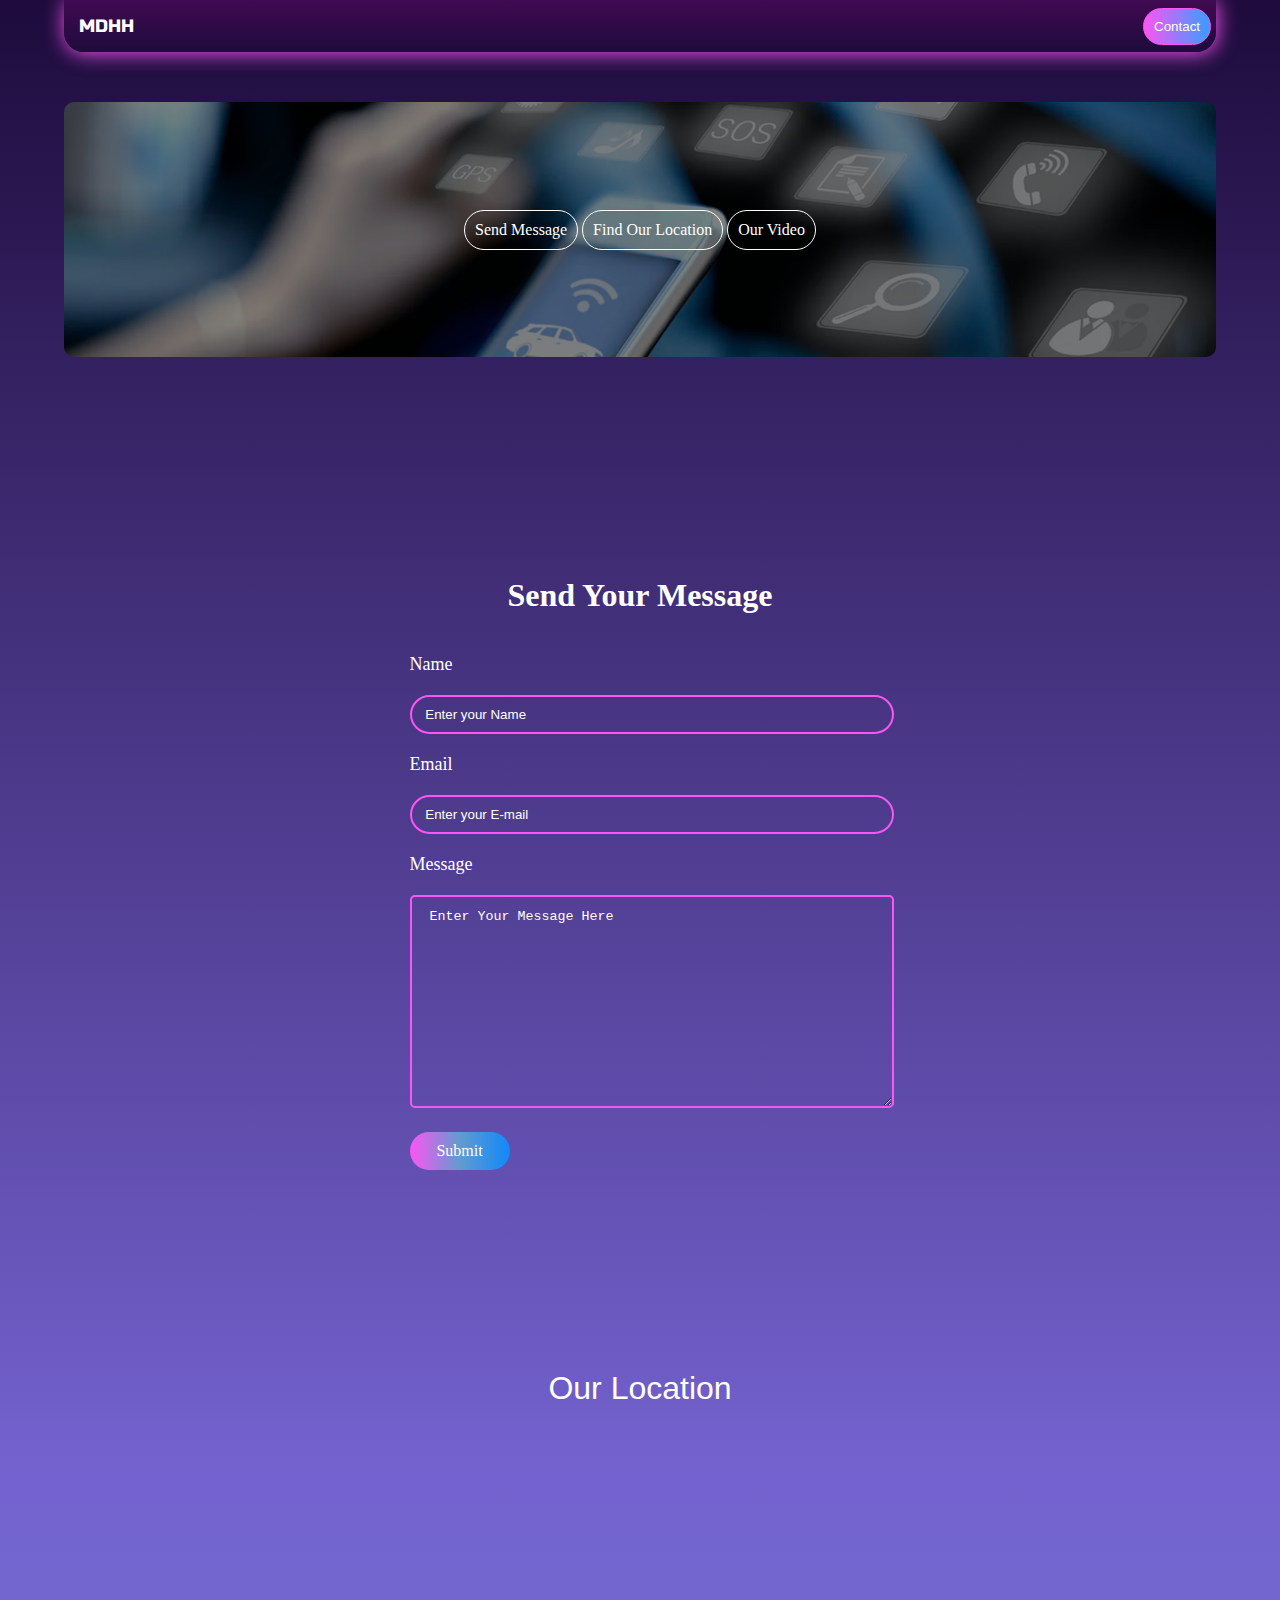
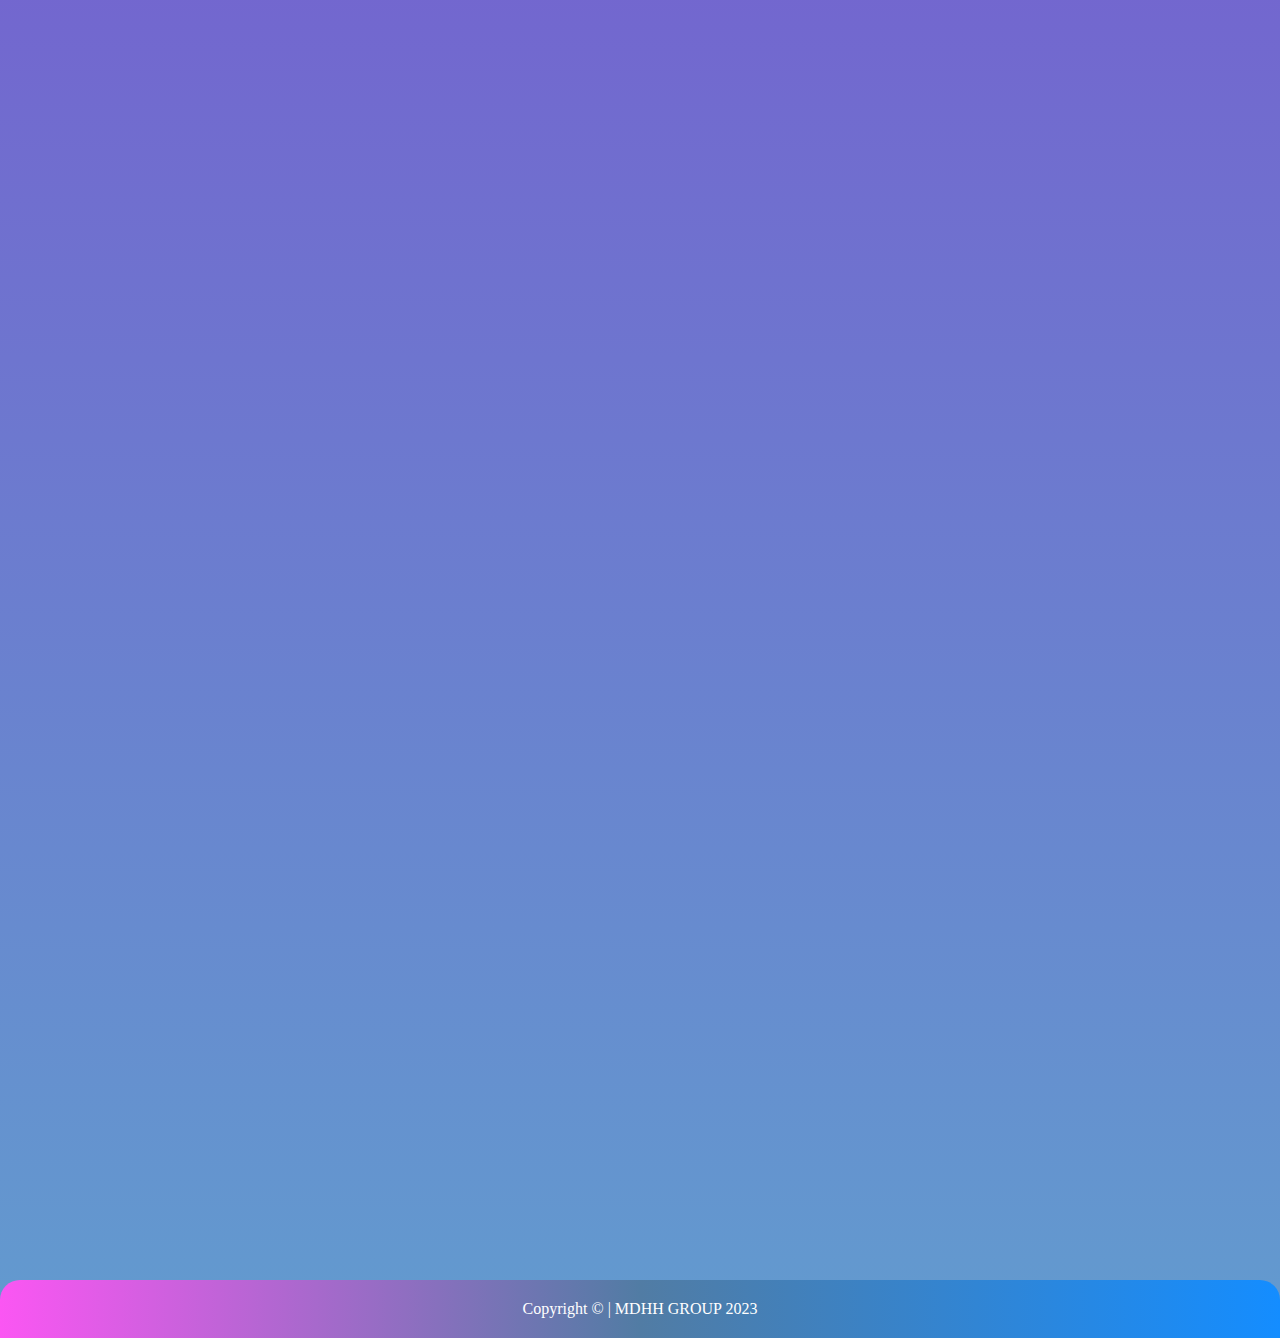
==== Contact.html @ ba5c9dfb "Add files via upload" ====
<!-- 
        SoftTech-IT-255
(Advanced WordPress Development)


===========>Assignment 03<============

Name: MD HAISAM HOQUE
Roll: 14
 -->
<!DOCTYPE html>
<html lang="en">
<head>
        <meta charset="UTF-8">
        <meta http-equiv="X-UA-Compatible" content="IE=edge">
        <meta name="viewport" content="width=device-width, initial-scale=1">
        <title>Document</title>
        <link rel="preconnect" href="https://fonts.googleapis.com">
        <link rel="preconnect" href="https://fonts.gstatic.com" crossorigin>
        <link href="https://fonts.googleapis.com/css2?family=Righteous&family=Russo+One&display=swap" rel="stylesheet">
        <link rel="stylesheet" href="style.css">
</head>
<body>
        <header>
                <nav class="nav-logo">
                       <a href="index.html" style="text-decoration: none; color: #fff;">MDHH</a> 
                </nav>
                <div>
                <a href="#con"><button class="header-button">Contact</button></a>
                </div>
        </header>
        <main>
        <section class="contact">
                <!-- <div class="overlay"> -->
                
                <div class="contact-button">
                        <a href="#con">Send Message</a>
                        <a href="#map">Find Our Location</a>
                        <a href="#video">Our Video</a>
                </div>
                
                <!-- </div> -->
              </section>
              <section class="contact-area" id="con">
                <div class="form-area">
                        <h1 style="color: #fff; text-align: center; font-size: 2rem; padding: 20px;">Send Your Message</h1>
                  <form action="" >
                    <label for="name">Name</label>
                    <input type="text" id="name" placeholder=" Enter your Name" class="input-txt-email">
                    <br>
                    <label for="email">Email</label>
                    <input type="email" id="email" placeholder=" Enter your E-mail" class="input-txt-email">
                    <br>
                    <label for="message">Message</label>
                    <textarea name="" id="" cols="30" rows="10" style="width: 100%; height: 185px; background-color: transparent;
                    color: #fff;
                    border: 2px solid rgb(251, 86, 243);" placeholder=" Enter Your Message Here" class="input-txt-email"></textarea>
                    <br>
                    <input type="submit" value="Submit">
                  </form>
                </div>
              </section>
              <section class="map" id="map">
                <p> Our Location</p>
                <iframe src="https://www.google.com/maps/embed?pb=!1m14!1m12!1m3!1d20640.66748680894!2d90.42711329432389!3d23.861625668338142!2m3!1f0!2f0!3f0!3m2!1i1024!2i768!4f13.1!5e0!3m2!1sbn!2sbd!4v1678802002137!5m2!1sbn!2sbd" class="map" allowfullscreen="" loading="lazy" referrerpolicy="no-referrer-when-downgrade"></iframe>
              </section>
              <section class="video">
              <iframe id="video" width="100%" height="415" zoom="100%" src="https://www.youtube.com/embed/rkpzYNB6xks" title="YouTube video player" frameborder="0" allow="accelerometer; autoplay; clipboard-write; encrypted-media; display:cover; gyroscope; picture-in-picture; web-share" width="100%" mute></iframe>
                </section>
        </main>
        <footer>
                Copyright © |  MDHH GROUP 2023
        </footer>
</body>
</html>
---- style.css ----
/*       SoftTech-IT-255
(Advanced WordPress Development)


===========>Assignment 03<============

Name: MD HAISAM HOQUE
Roll: 14
*/
*{
margin: 0px;
padding: 0px;
cursor: default;

}
/*>>>>>>>>>>>>>>>>>>>>>>>>>>>>>>>>>>>>>>>>>>>>>>>>>>>*/
/*AUTO-responsive*/
@media screen and (min-width: 80rem) {
  .container {
    margin: 1em 2em;
  }
}
/*>>>>>>>>>>>>>>>>>>>>>>>>>>>>>>>>>>>>>>>>>>>>>>>>>*/
body{
  background: linear-gradient(to top, rgb(98, 155, 207),rgb(116, 98, 207) , rgb(30, 11, 60));
        font-size: 16px;
        background-repeat: no-repeat;
}
main{
        width: 90%;
        margin: 0 auto;
}
/* header section*/
header{
        display: flex;
        border-radius: 0px 0px 20px 20px;
        width: 90%;
        margin: 0 auto;
        justify-content: space-between;
        align-items: center;
        transition: 1s;
        /* background: linear-gradient(to right, rgb(251, 86, 243) , rgb(98, 155, 207),rgb(98, 155, 207)); */
        box-shadow: 1px 1px 20px 0px rgb(251 86 243);
        background: linear-gradient(to bottom, rgb(255 0 200)-550%, rgb(30, 11, 60) 100%);
      }
header:hover{
  /* background-image: linear-gradient(to bottom, rgb(255 0 200)-550%, rgb(30, 11, 60) 100%); */
  /* background: linear-gradient(to bottom, rgb(255 0 200)-550%, rgb(30, 11, 60) 100%); */
  background: linear-gradient(to right, rgb(251, 86, 243) , rgb(93, 145, 193),rgb(32, 147, 255));
  transition: 1s;
  /* box-shadow: 1px 1px 20px 0px rgb(251 86 243); */
}

.nav-logo{
        color: #fff;
        padding: 15px;
        font-size: large;
        font-family: 'Russo One', sans-serif;
}
.header-button{
        background: linear-gradient(to right, rgb(251, 86, 243) , rgb(55, 158, 255));
        color: #fff;
        border: 15px;
        padding: 10px 10px;
        margin-right: 5px;
        border-radius: 50px;
        display: inline-block;
        box-shadow: 1px 1px 75px -41px rgb(251, 86, 243);
        transition: 0.5s;
        border: 1px solid rgb(251, 86, 243);
}
.header-button:hover{
  background: linear-gradient(to right,rgb(14, 134, 247), rgb(251, 86, 243));
  background-color: rgb(30, 11, 60);
  color: #fff;
  border: 1px ;
  border-radius: 50px;
  display: inline-block;
  box-shadow: 1px 1px 75px 4px rgb(251, 86, 243);
  transition: 0.5s;
}
/* header section end*/
/* footer section */
footer {
  text-align: center;
  padding: 20px 0;
  border-radius: 20px 20px 0px 0px;
  color: #fff;
  font-family: verdana;
  font-size: 1em;
  transition: 1s;
  background: linear-gradient(to right, rgb(251, 86, 243) , rgb(81, 124, 164),rgb(20, 141, 255));
}
footer:hover{
  background-image: linear-gradient(to top, rgb(255 0 200)-550%, rgb(30, 11, 60) 100%);
  transition: 1s;
  box-shadow: 1px 1px 20px 0px rgb(251 86 243);
}

/*>>>>>>>>>>>>>>>>>>>>>>>>reapsnsive<<<<<<<<<<<<<<<<<<*/
@media screen and (min-width: 80rem) {
  .container {
    margin: 1em 2em;
  }
}
/*footer END*/
/* hero area section*/ 
.hero-area{
  margin: 10% 0%;
}
 section.hero-area {
        align-items: center;
        color: #fff;
        display: flex;
        padding: 100px 0;
        flex-wrap: wrap;
        justify-content: center;
        
    }
.area-txt1{
        font-size: 4rem;
        font-family: impact;
}
.area-txt2{
        font-size: 2rem;
        font-family: impact;
        font-family: Impact, Haettenschweiler, 'Arial Narrow Bold', sans-serif;
}
#txt-pink{
        color: rgb(251, 86, 243);
        
}
.area-txt3{
        font-size: 1rem;
        font-family: verdana;
}
.hero-left-txt{
        display: inline-block;
}
.hero-right-img{
        width: 300px;
        text-align: right;
        flex-basis: 25%;
}
.hero-button1{
  background-image: linear-gradient(to right, rgb(251, 86, 243) , rgb(38, 150, 255));
  color: #fff;
  border: 1px;
  padding: 15px;
  border-radius: 50px;
  display: inline-block;
  box-shadow: 1px 1px 75px -41px rgb(251, 86, 243);
  margin: 5% 1%;
  transition: 0.5s;
}
.hero-button1:hover{
  background: transparent;
  color: #fff;
  border: 1px solid rgb(251, 86, 243);
  border-radius: 50px;
  display: inline-block;
  box-shadow: 1px 1px 75px 4px rgb(251, 86, 243);
  transition: 0.5s;
}
.hero-button2{
  background-color: transparent;
  color: #fff;
  border: 1px solid rgb(251, 86, 243);
  padding: 15px;
  border-radius: 50px;
  display: inline-block;
  margin: 5% 0%;
  transition: 0.5s;
}
.hero-button2:hover{
  background-image: linear-gradient(to right, rgb(251, 86, 243) , rgb(45, 154, 255));
  color: #fff;
  border: 1px;
  border-radius: 50px;
  display: inline-block;
  box-shadow: 1px 1px 75px 4px rgb(251, 86, 243);
  transition: 0.5s;
}
/* hero area section END */

/*about area */
.about-area {
  /* display: flex; */
  justify-content: space-between;
  font-family: verdana;
  align-items: center;
  margin: 10%;
  width: 80%;
  padding: 100px 0;
  color: #fff;
  background-color: transparent;
  background: linear-gradient(to right, rgb(251, 86, 243) , rgb(98, 155, 207),rgb(98, 155, 207));
  border: 1px;
  border-radius: 10px;
  box-shadow: 1px 1px 20px 0px rgb(251 86 243);
}
/* .about-image {
  margin-right: 20px;
} */
.about-area .about-image img {
  width: 80%;
}

.about-text {
  padding: 10px 0px;
  flex-basis: 20%;
  margin: 0px 10%;
}
.about-text h2 {
  font-size: 2em;
  border-bottom: 2px solid rgb(251, 86, 243);
  background-color: transparent;
  display: inline-block;
  padding-bottom: 5px;
  transition: 0.5s;
}
.about-text h2:hover {
  box-shadow: 1px 1px 75px 4px rgb(30, 11, 60);
  background-color: transparent;
  border: none;
  transition: 0.5s;
}
.about-text p {
  margin-top: 10px;
  margin-bottom: 10px;
  font-size: 0.7rem;
}
/* about area END */

/*gallery*/
.team-section{
  margin: 10%;
}
.gallery-txt{
  text-align: center;
  font-family: Verdana, Geneva, Tahoma, sans-serif;
  font-size: 2rem;
  color: #fff;
  padding: 20px;
  border-bottom: 2px solid rgb(251, 86, 243);
}
.container {
  display: flex;
  justify-content: center;
  align-items: center;
  flex-wrap: wrap;
}
.gallery1{
  display: flex;
  justify-content: center;
  align-items: center;
  flex-basis: 20%;
}
.gallery2{
  display: flex;
  justify-content: center;
  align-items: center;
}
.image-box {
  background-image: url(image/1.jpg);
  width: 100px;
  height: 300px;
  background-position: center;
  background-size: cover;
  transition: all 1s;
  border-radius: 10px;
  margin: 5px;
  position: relative;
  cursor: pointer;
}
.image-box:hover{
  box-shadow: 1px 1px 75px 4px rgb(251, 86, 243);
  transition: 1s;
}
.image-box:nth-child(2) {
  background-image: url(image/2.jpg);
}
.image-box:nth-child(3) {
  background-image: url(image/3.jpg);
}
.gallery2 .image-box:nth-child(1) {
  background-image: url(image/4.jpg);
}
.gallery2 .image-box:nth-child(2) {
  background-image: url(image/5.jpg);
}
.gallery2 .image-box:nth-child(3) {
  background-image: url(image/6.jpg);
}


.image-box:hover {
  width: 300px;
}

.image-box h3 {
  position: absolute;
  bottom: 20px;
  left: 1%;
  /* background-color: rgba(251, 86, 243,0.5); */
  background-color: rgba(30, 11, 60, 0.5);
  color: #fff;
  padding: 5px 14px;
  border-radius: 5px;
  font-size: 14px;
  opacity: 0;
}

.image-box:hover h3 {
  opacity: 1;
  
}
/*gallery close*/ 

/*MAP START*/
.map{
  display: inline-block;
    width: 100%;
    height: 450px;
    border: 0px solid rgb(251, 86, 243);
    border-radius: 10px;
    padding: 100px 0px;
}
.map p{
   text-align: center;
   color: #fff;
   font-size: 2rem ;
   font-family: Verdana, Geneva, Tahoma, sans-serif;
   font-weight: 400;
}
.map iframe{
  border-radius: 10px;
}
/*MAP END*/
/*YT Video*/
.video{
  margin: 200px 0px;
}
/*YT Video END*/
/*Contact*/
.contact {
  /* background-image: url(images/cta-bg.jpg); */
  text-align: center;
  background-size: cover;
  background: linear-gradient(rgba(0, 0, 0, 0.5), rgba(0, 0, 0, 0.5)), url(image/7.jpg);
  padding: 50px 0;
  background-size: cover;
  color: #fff;
  border-radius: 10px;
  margin: 50px 0px;
}
.contact-button a{
  background-color: transparent;
  color: #fff;
  border: 1px solid #fff;
  padding: 10px;
  border-radius: 50px;
  display: inline-block;
  margin: 5% 0%;
  transition: 0.5s;
  text-decoration: none;
}
.contact-button a:hover{
   background-image: linear-gradient(to right, rgb(251, 86, 243) , rgb(45, 154, 255));
  color: #fff;
  border: 1px;
  border-radius: 50px;
  display: inline-block;
  box-shadow: 1px 1px 75px 4px rgb(251, 86, 243);
  transition: 0.5s;
}

/*Contact END*/

/*form */
.contact-area {
  background-color: transparent;
  padding-top: 100px;
  margin: 100px 0px 100px 0px;
  justify-content: center;
}
.form-area {
  width: 40%;
  margin: 0 auto;
}
.form-area label {
  font-size: 18px;
  display: block;
  color: #fff;
  margin: 20px 0;
}

.form-area input {
  width: 100%;
  padding: 10px 10px;
  border-radius: 50px;
  border: 2px solid rgb(251, 86, 243);
}

.form-area textarea {
  width: 100%;
  border: none;
  padding: 12px 10px;
  border-radius: 5px;
}
.input-txt-email{
  background-color: transparent;
  color: #fff;
  border: 2px solid rgb(251, 86, 243);
}
input::placeholder{
  color: #fff;
}
textarea::placeholder{
  color: #fff;
}
input[type="submit"] {
  background: linear-gradient(to right, rgb(251, 86, 243) , rgb(98, 155, 207),rgb(16, 137, 250));
  transition: 0.5s;
  width: 100px;
  margin-top: 20px;
  color: #fff;
  font-size: 16px;
  font-family: Roboto;
  border: none;
}
input[type="submit"]:hover {
  box-shadow: 1px 1px 20px 0px rgb(251 86 243);
  background: linear-gradient(rgb(255 0 200)-550%, rgb(30, 11, 60) 100%);
  cursor: pointer;
}
/*form END*/

/* COUNTER AREA  */

.counter-area {
  display: flex;
  justify-content: space-evenly;
  align-items: center;
  text-align: center;
  background:linear-gradient(to right, rgb(251, 86, 243) , rgb(98, 155, 207),rgb(16, 137, 250));
  padding: 50px 0;
  border-radius: 10px ;
  margin: 50px 0px;
}
.counter-area h1 {
  color: #fff;
  padding: 20px 0;
  font-size: 1vm;
  font-family: 'Ubuntu', sans-serif;
}
.counter-area h2 {
  font-family: 'Ubuntu', sans-serif;
  font-size: 100%;
}
/* COUNTER AREA END */
/* SERVICE AREA STYLES */

section.service-container {
  text-align: center;
  background-color: transparent;
  color: #fff;
  font-family: 'Ubuntu', sans-serif;
}

.service-container h1 {
  text-align: center;
  font-size: 48px;
  text-transform: uppercase;
  font-weight: 700;
  padding: 50px 0;
}

.services {
  display: flex;
  justify-content: space-evenly;
  align-items: center;
  text-align: center;
  padding: 50px 0;
  flex-wrap: wrap;
}

.single-service {
  background:linear-gradient(to right, rgb(251, 86, 243) , rgb(98, 155, 207));
  margin: 10px 0;
  padding: 30px;
  flex-basis: 25%;
  border-radius: 5px;
}
.single-service img {
  width: 100px;
}
.single-service h2 {
  padding: 20px 0;
}
.single-service p {
  font-family: 'Ubuntu', sans-serif;

}
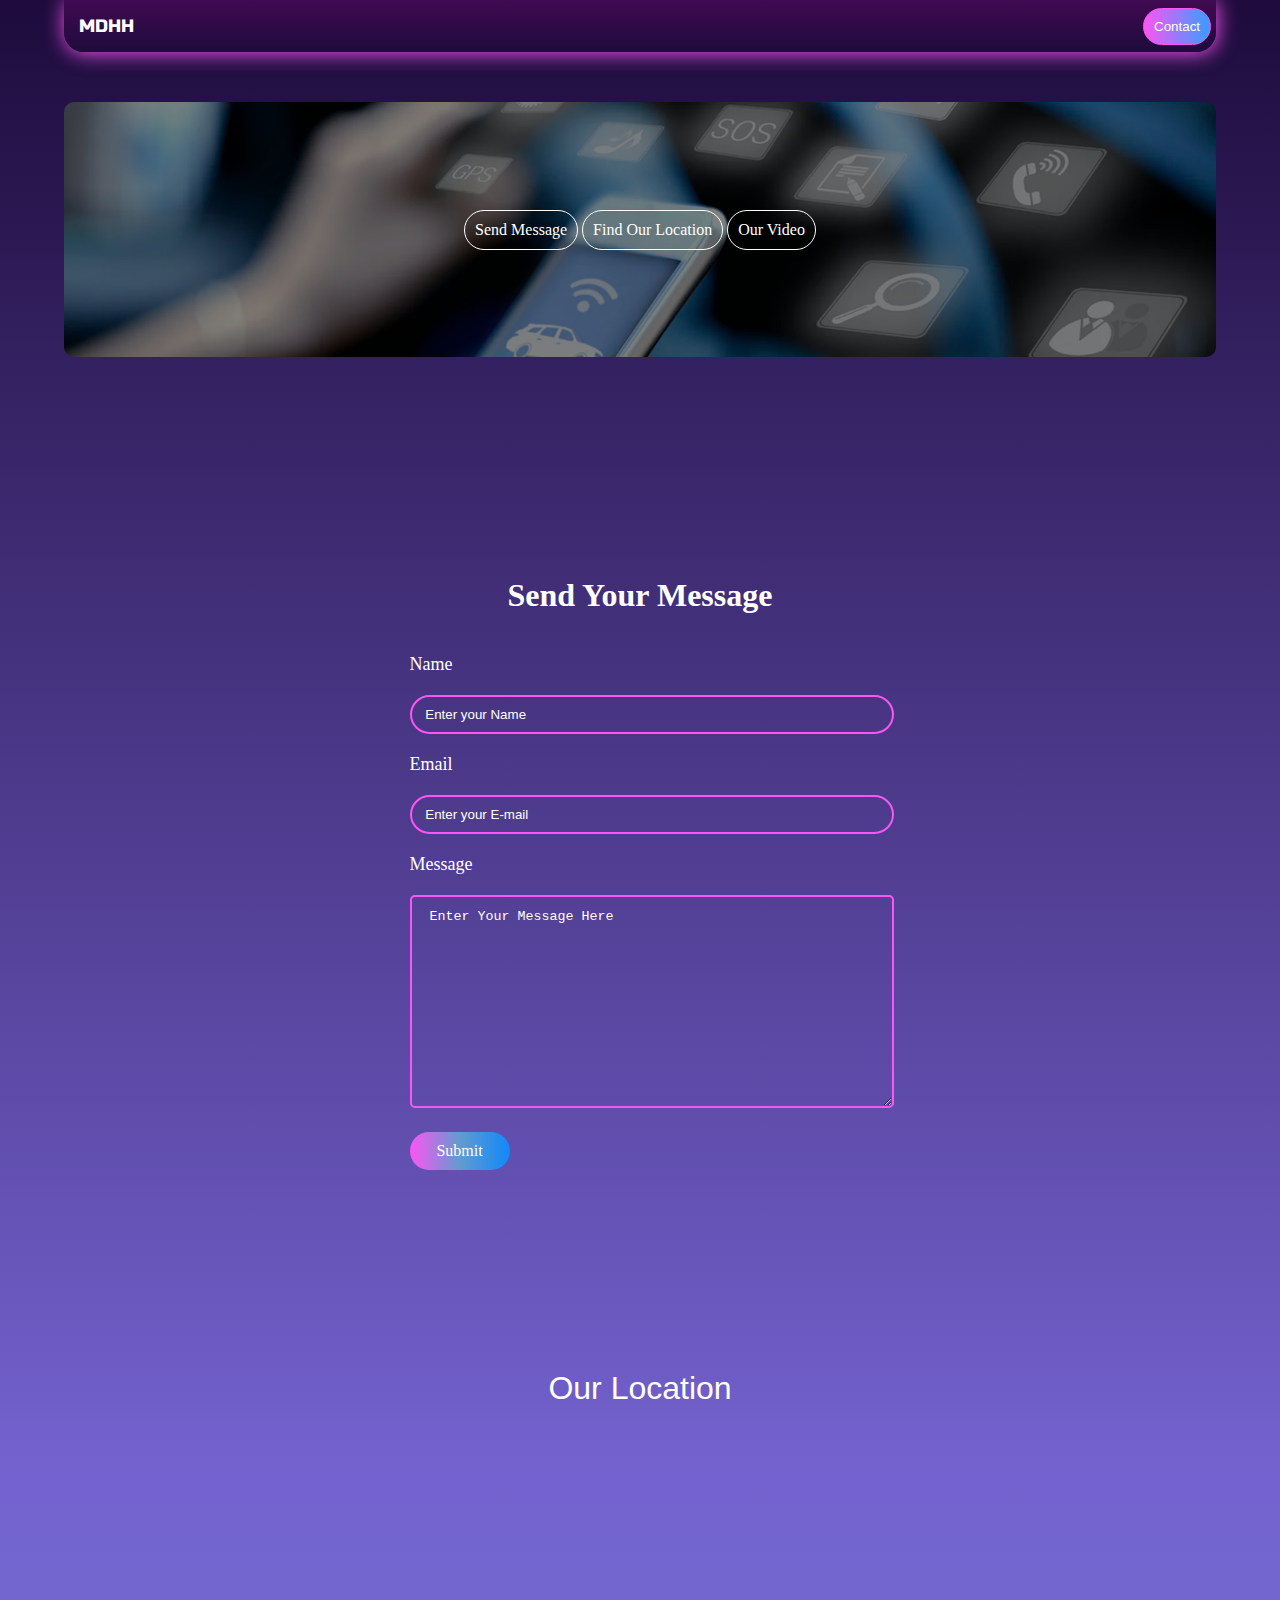
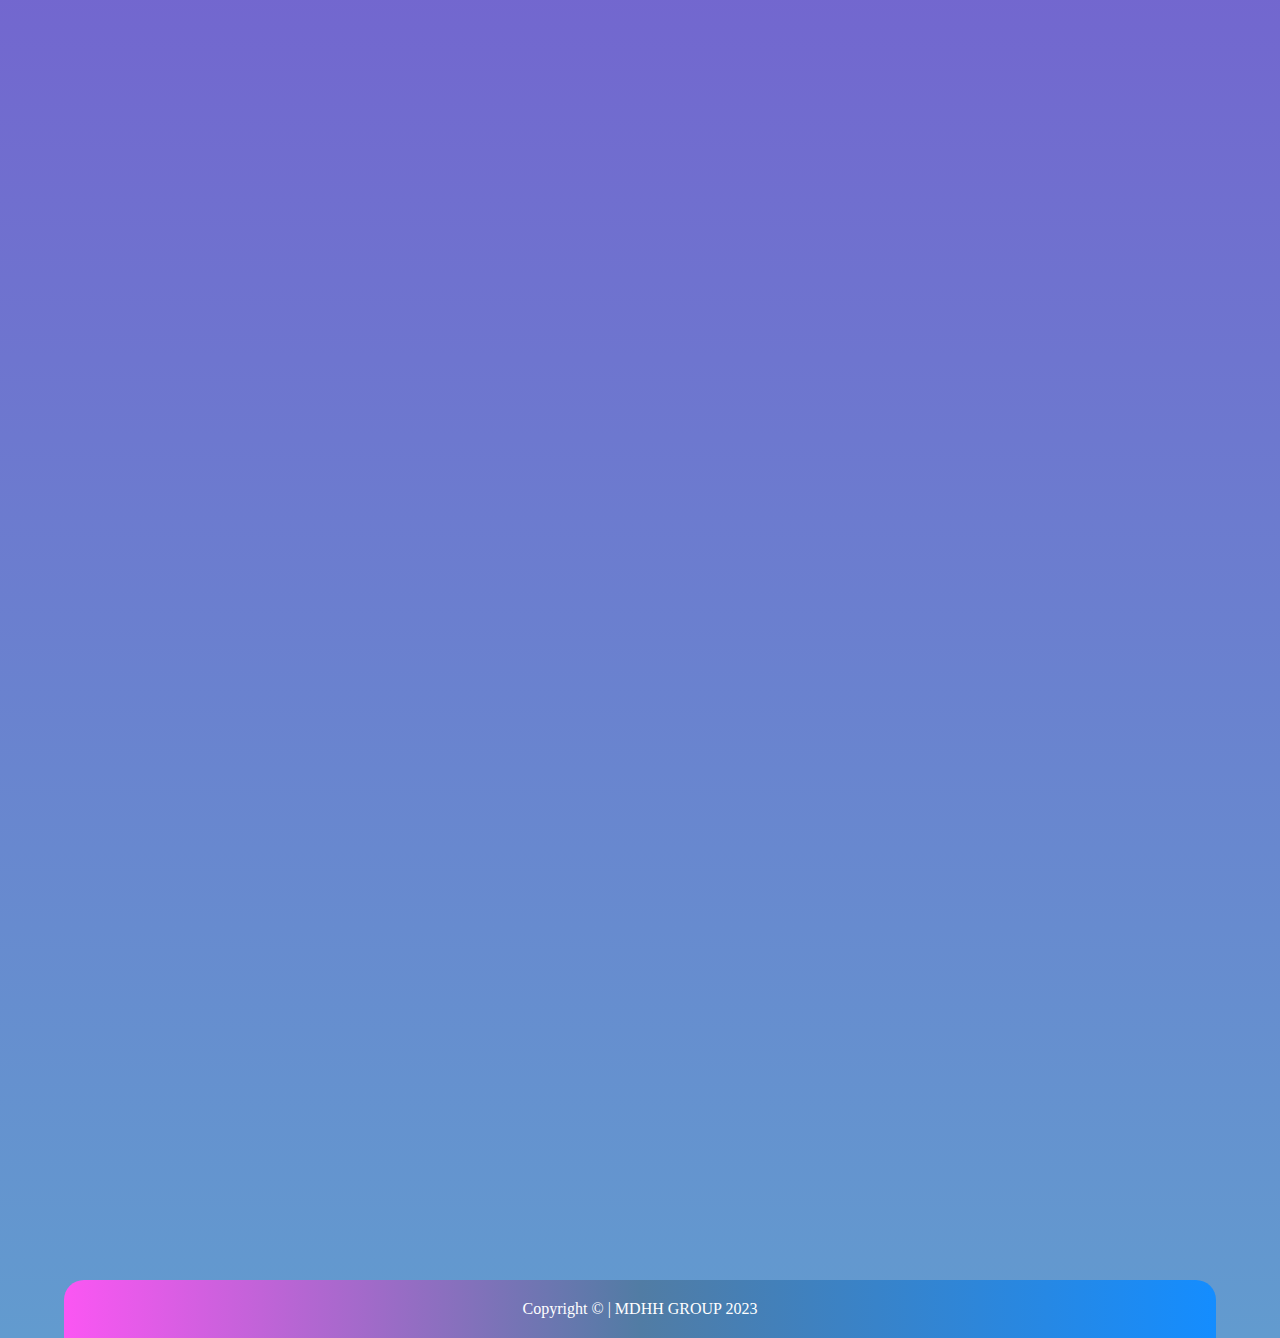
==== commit 327514b4: "Update Contact.html" ====
--- a/Contact.html
+++ b/Contact.html
@@ -67,9 +67,27 @@
               <section class="video">
               <iframe id="video" width="100%" height="415" zoom="100%" src="https://www.youtube.com/embed/rkpzYNB6xks" title="YouTube video player" frameborder="0" allow="accelerometer; autoplay; clipboard-write; encrypted-media; display:cover; gyroscope; picture-in-picture; web-share" width="100%" mute></iframe>
                 </section>
+                <footer>
+                Copyright © |  MDHH GROUP 2023
+                </footer>
         </main>
-        <footer>
-                Copyright © |  MDHH GROUP 2023
-        </footer>
+        <script>
+// Disable right-click how to stop inspect element in browser 
+document.addEventListener('contextmenu', (e) => e.preventDefault());
+function ctrlShiftKey(e, keyCode) {
+  return e.ctrlKey && e.shiftKey && e.keyCode === keyCode.charCodeAt(0);
+}
+document.onkeydown = (e) => {
+  // Disable F12, Ctrl + Shift + I, Ctrl + Shift + J, Ctrl + U
+  if (
+    event.keyCode === 123 ||
+    ctrlShiftKey(e, 'I') ||
+    ctrlShiftKey(e, 'J') ||
+    ctrlShiftKey(e, 'C') ||
+    (e.ctrlKey && e.keyCode === 'U'.charCodeAt(0))
+  )
+    return false;
+};
+</script>
 </body>
-</html>+</html>
